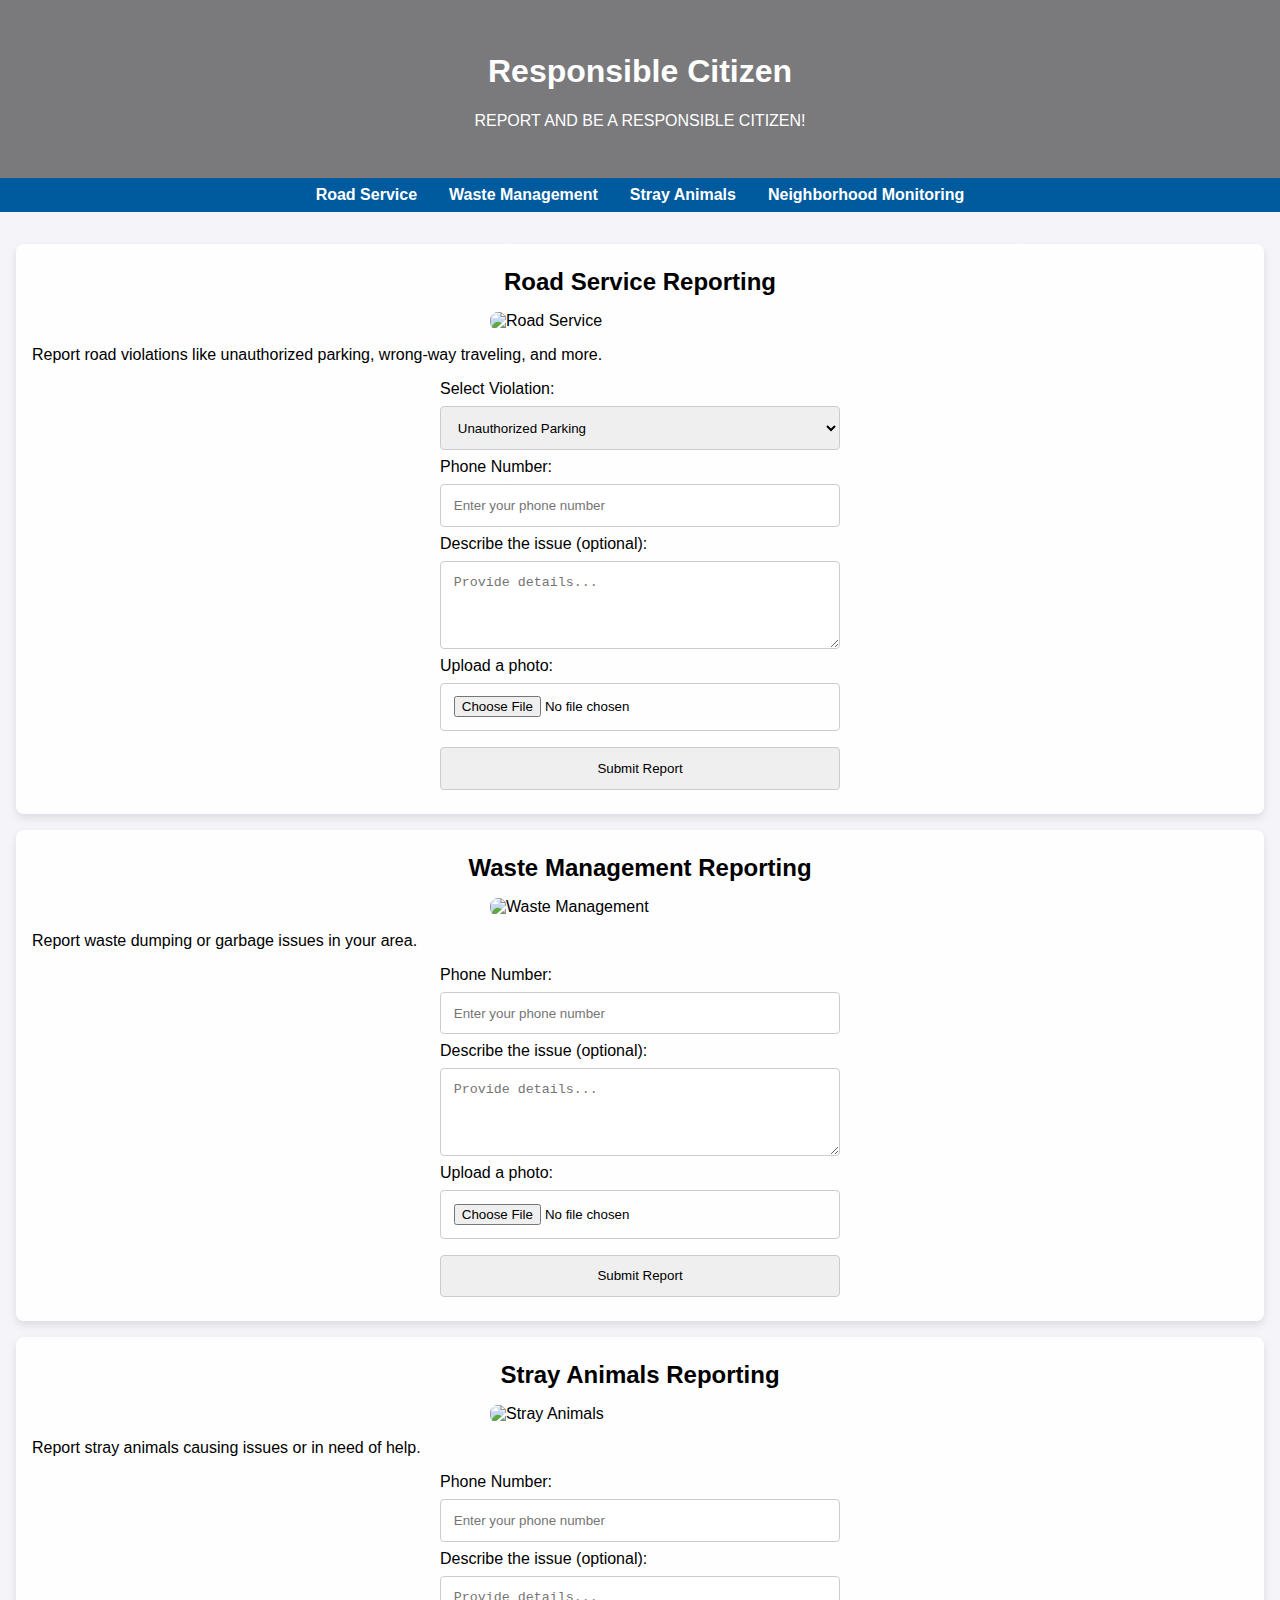
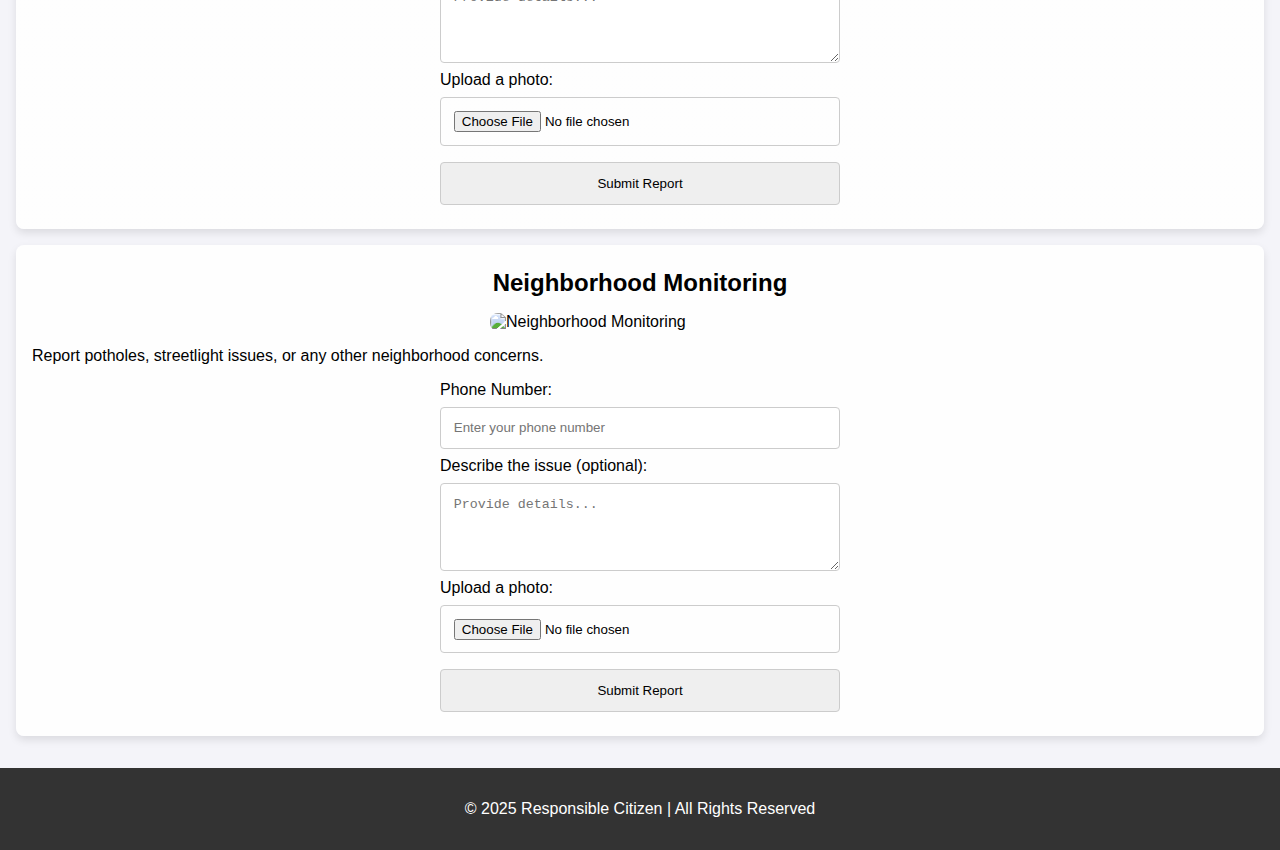
==== index.html @ 556bbf72 "Create index.html" ====
<!DOCTYPE html>
<html lang="en">
<head>
    <meta charset="UTF-8">
    <meta name="viewport" content="width=device-width, initial-scale=1.0">
    <title>Responsible Citizen</title>
    <style>
        body {
            font-family: Arial, sans-serif;
            margin: 0;
            padding: 0;
            background-color: #f4f4f9;
        }
        header {
            background: linear-gradient(rgba(0, 0, 0, 0.5), rgba(0, 0, 0, 0.5)), 
                        url('https://images.twinkl.co.uk/tw1n/image/private/t_630_eco/image_repo/2b/f0/cfe2-sl-45-responsible-citizens-display-banner-english_ver_1.jpg') no-repeat center center/cover;
            color: white;
            padding: 2rem;
            text-align: center;
        }
        nav {
            display: flex;
            justify-content: center;
            background-color: #005a9e;
            padding: 0.5rem 0;
        }
        nav a {
            color: white;
            margin: 0 1rem;
            text-decoration: none;
            font-weight: bold;
        }
        nav a:hover {
            text-decoration: underline;
        }
        main {
            padding: 1rem;
        }
        .module {
            background: white;
            margin: 1rem 0;
            padding: 1rem;
            border-radius: 8px;
            box-shadow: 0 4px 8px rgba(0, 0, 0, 0.1);
            background-size: cover;
        }
        .module:nth-child(odd) {
            background: linear-gradient(rgba(255, 255, 255, 0.9), rgba(255, 255, 255, 0.9)), 
                        url('https://via.placeholder.com/1920x300?text=Background+Pattern+1');
        }
        .module:nth-child(even) {
            background: linear-gradient(rgba(255, 255, 255, 0.9), rgba(255, 255, 255, 0.9)), 
                        url('https://via.placeholder.com/1920x300?text=Background+Pattern+2');
        }
        .module img {
            width: 100%;
            height: auto;
            max-width: 300px;
            margin: 1rem auto;
            display: block;
            border-radius: 8px;
        }
        .module h2 {
            margin: 0.5rem 0;
            text-align: center;
        }
        .module form {
            display: flex;
            flex-direction: column;
            max-width: 400px;
            margin: 0 auto;
        }
        .module input, .module textarea, .module button, .module select {
            margin: 0.5rem 0;
            padding: 0.8rem;
            border: 1px solid #ccc;
            border-radius: 4px;
        }
        footer {
            background-color: #333;
            color: white;
            text-align: center;
            padding: 1rem 0;
        }
        @media screen and (max-width: 768px) {
            nav {
                flex-wrap: wrap;
                justify-content: space-around;
            }
            .module img {
                max-width: 90%;
            }
            .module form {
                width: 100%;
                padding: 0 1rem;
            }
        }
    </style>
    <script>
        function getCurrentDate() {
            const now = new Date();
            return now.toISOString().slice(0, 10);
        }

        function getLocation(callback) {
            if (navigator.geolocation) {
                navigator.geolocation.getCurrentPosition(
                    (position) => {
                        const { latitude, longitude } = position.coords;
                        callback(Lat: ${latitude}, Lon: ${longitude});
                    },
                    () => {
                        callback("Location access denied.");
                    }
                );
            } else {
                callback("Geolocation is not supported by this browser.");
            }
        }

        function validateInputs(photo, phoneNumber, descriptionRequired, description) {
            if (!photo) {
                return "Please upload a photo.";
            }
            if (!phoneNumber) {
                return "Please provide a phone number.";
            }
            if (descriptionRequired && !description) {
                return "Please describe the issue.";
            }
            return null;
        }

        function submitReport(moduleName, formId, descriptionRequired = false) {
            const form = document.getElementById(formId);
            const phoneNumber = form.querySelector("input[type='tel']").value;
            const description = form.querySelector("textarea")?.value || "";
            const violation = form.querySelector("select")?.value || "Not specified";
            const photo = form.querySelector("input[type='file']").files[0]?.name || null;
            const date = getCurrentDate();

            const validationError = validateInputs(photo, phoneNumber, descriptionRequired, description);
            if (validationError) {
                alert(validationError);
                return;
            }

            getLocation((location) => {
                alert(${moduleName} report successfully submitted.);
                alert(Your response is stored in the database.\n\nPhone Number: ${phoneNumber}\nDetails: ${description}\nViolation: ${violation}\nDate: ${date}\nLocation: ${location}\nPhoto: ${photo || "No photo uploaded"});
            });
        }
    </script>
</head>
<body>
    <header>
        <h1>Responsible Citizen</h1>
        <p>REPORT AND BE A RESPONSIBLE CITIZEN!</p>
    </header>

    <nav>
        <a href="#road-service">Road Service</a>
        <a href="#waste-management">Waste Management</a>
        <a href="#stray-animals">Stray Animals</a>
        <a href="#neighborhood-monitoring">Neighborhood Monitoring</a>
    </nav>

    <main>
        <!-- Road Service Module -->
        <section class="module" id="road-service">
            <h2>Road Service Reporting</h2>
            <img src="https://thumbs.dreamstime.com/b/using-mobile-phone-driving-his-bike-dangerous-mobile-phone-distraction-city-traffic-road-safety-concept-119798315.jpg" alt="Road Service">
            <p>Report road violations like unauthorized parking, wrong-way traveling, and more.</p>
            <form id="road-service-form" onsubmit="submitReport('Road Service', 'road-service-form', true); return false;">
                <label for="road-violation">Select Violation:</label>
                <select id="road-violation">
                    <option value="Unauthorized Parking">Unauthorized Parking</option>
                    <option value="Wrong Way Traveling">Wrong Way Traveling</option>
                    <option value="Signal Jumping">Signal Jumping</option>
                    <option value="Reckless Driving">Reckless Driving</option>
                </select>
                <label for="road-phone">Phone Number:</label>
                <input type="tel" id="road-phone" placeholder="Enter your phone number" required>
                <label for="road-details">Describe the issue (optional):</label>
                <textarea id="road-details" rows="4" placeholder="Provide details..."></textarea>
                <label for="road-photo">Upload a photo:</label>
                <input type="file" id="road-photo" accept="image/*">
                <button type="submit">Submit Report</button>
            </form>
        </section>

        <!-- Waste Management Module -->
        <section class="module" id="waste-management">
            <h2>Waste Management Reporting</h2>
            <img src="https://zerowastecity.com/wp-content/uploads/2019/09/2019-09-18-Mandatory-Waste-Reporting-Blog-Post.png" alt="Waste Management">
            <p>Report waste dumping or garbage issues in your area.</p>
            <form id="waste-management-form" onsubmit="submitReport('Waste Management', 'waste-management-form'); return false;">
                <label for="waste-phone">Phone Number:</label>
                <input type="tel" id="waste-phone" placeholder="Enter your phone number" required>
                <label for="waste-details">Describe the issue (optional):</label>
                <textarea id="waste-details" rows="4" placeholder="Provide details..."></textarea>
                <label for="waste-photo">Upload a photo:</label>
                <input type="file" id="waste-photo" accept="image/*">
                <button type="submit">Submit Report</button>
            </form>
        </section>

        <!-- Stray Animals Module -->
        <section class="module" id="stray-animals">
            <h2>Stray Animals Reporting</h2>
            <img src="https://files.globalgiving.org/pfil/51176/ph_51176_220435.jpg?m=1658541732000" alt="Stray Animals">
            <p>Report stray animals causing issues or in need of help.</p>
            <form id="stray-animals-form" onsubmit="submitReport('Stray Animals', 'stray-animals-form'); return false;">
                <label for="animal-phone">Phone Number:</label>
                <input type="tel" id="animal-phone" placeholder="Enter your phone number" required>
                <label for="animal-details">Describe the issue (optional):</label>
                <textarea id="animal-details" rows="4" placeholder="Provide details..."></textarea>
                <label for="animal-photo">Upload a photo:</label>
                <input type="file" id="animal-photo" accept="image/*">
                <button type="submit">Submit Report</button>
            </form>
        </section>

        <!-- Neighborhood Monitoring Module -->
        <section class="module" id="neighborhood-monitoring">
            <h2>Neighborhood Monitoring</h2>
            <img src="https://storage-motoreasy.s3.amazonaws.com/dynamic/4/photos/432000/original/1432.jpg" alt="Neighborhood Monitoring">
            <p>Report potholes, streetlight issues, or any other neighborhood concerns.</p>
            <form id="neighborhood-monitoring-form" onsubmit="submitReport('Neighborhood Monitoring', 'neighborhood-monitoring-form'); return false;">
                <label for="neighborhood-phone">Phone Number:</label>
                <input type="tel" id="neighborhood-phone" placeholder="Enter your phone number" required>
                <label for="neighborhood-details">Describe the issue (optional):</label>
                <textarea id="neighborhood-details" rows="4" placeholder="Provide details..."></textarea>
                <label for="neighborhood-photo">Upload a photo:</label>
                <input type="file" id="neighborhood-photo" accept="image/*">
                <button type="submit">Submit Report</button>
            </form>
        </section>
    </main>

    <footer>
        <p>&copy; 2025 Responsible Citizen | All Rights Reserved</p>
    </footer>
</body>
</html>
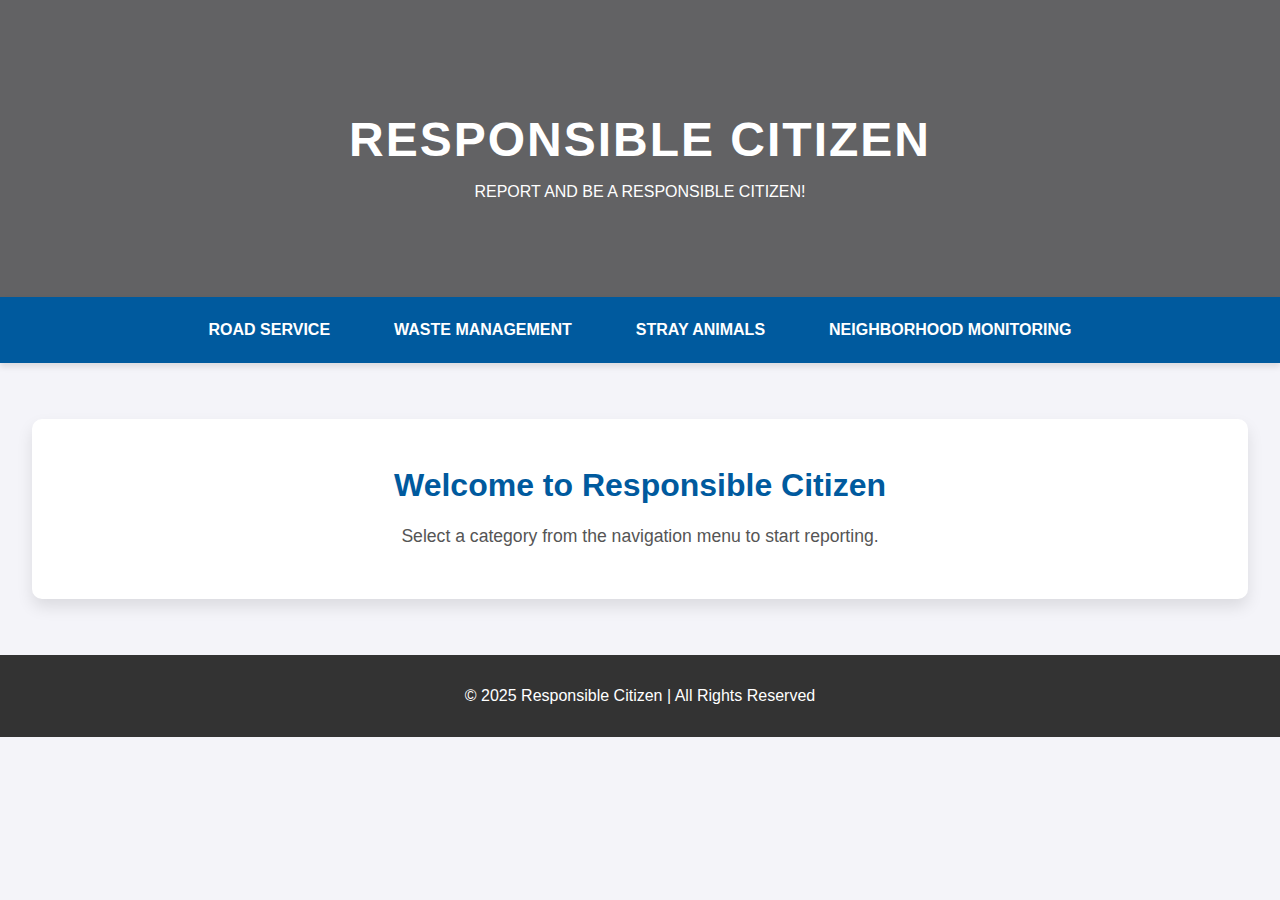
==== commit 39b3c26f: "Update index.html" ====
--- a/index.html
+++ b/index.html
@@ -4,240 +4,25 @@
     <meta charset="UTF-8">
     <meta name="viewport" content="width=device-width, initial-scale=1.0">
     <title>Responsible Citizen</title>
-    <style>
-        body {
-            font-family: Arial, sans-serif;
-            margin: 0;
-            padding: 0;
-            background-color: #f4f4f9;
-        }
-        header {
-            background: linear-gradient(rgba(0, 0, 0, 0.5), rgba(0, 0, 0, 0.5)), 
-                        url('https://images.twinkl.co.uk/tw1n/image/private/t_630_eco/image_repo/2b/f0/cfe2-sl-45-responsible-citizens-display-banner-english_ver_1.jpg') no-repeat center center/cover;
-            color: white;
-            padding: 2rem;
-            text-align: center;
-        }
-        nav {
-            display: flex;
-            justify-content: center;
-            background-color: #005a9e;
-            padding: 0.5rem 0;
-        }
-        nav a {
-            color: white;
-            margin: 0 1rem;
-            text-decoration: none;
-            font-weight: bold;
-        }
-        nav a:hover {
-            text-decoration: underline;
-        }
-        main {
-            padding: 1rem;
-        }
-        .module {
-            background: white;
-            margin: 1rem 0;
-            padding: 1rem;
-            border-radius: 8px;
-            box-shadow: 0 4px 8px rgba(0, 0, 0, 0.1);
-            background-size: cover;
-        }
-        .module:nth-child(odd) {
-            background: linear-gradient(rgba(255, 255, 255, 0.9), rgba(255, 255, 255, 0.9)), 
-                        url('https://via.placeholder.com/1920x300?text=Background+Pattern+1');
-        }
-        .module:nth-child(even) {
-            background: linear-gradient(rgba(255, 255, 255, 0.9), rgba(255, 255, 255, 0.9)), 
-                        url('https://via.placeholder.com/1920x300?text=Background+Pattern+2');
-        }
-        .module img {
-            width: 100%;
-            height: auto;
-            max-width: 300px;
-            margin: 1rem auto;
-            display: block;
-            border-radius: 8px;
-        }
-        .module h2 {
-            margin: 0.5rem 0;
-            text-align: center;
-        }
-        .module form {
-            display: flex;
-            flex-direction: column;
-            max-width: 400px;
-            margin: 0 auto;
-        }
-        .module input, .module textarea, .module button, .module select {
-            margin: 0.5rem 0;
-            padding: 0.8rem;
-            border: 1px solid #ccc;
-            border-radius: 4px;
-        }
-        footer {
-            background-color: #333;
-            color: white;
-            text-align: center;
-            padding: 1rem 0;
-        }
-        @media screen and (max-width: 768px) {
-            nav {
-                flex-wrap: wrap;
-                justify-content: space-around;
-            }
-            .module img {
-                max-width: 90%;
-            }
-            .module form {
-                width: 100%;
-                padding: 0 1rem;
-            }
-        }
-    </style>
-    <script>
-        function getCurrentDate() {
-            const now = new Date();
-            return now.toISOString().slice(0, 10);
-        }
-
-        function getLocation(callback) {
-            if (navigator.geolocation) {
-                navigator.geolocation.getCurrentPosition(
-                    (position) => {
-                        const { latitude, longitude } = position.coords;
-                        callback(Lat: ${latitude}, Lon: ${longitude});
-                    },
-                    () => {
-                        callback("Location access denied.");
-                    }
-                );
-            } else {
-                callback("Geolocation is not supported by this browser.");
-            }
-        }
-
-        function validateInputs(photo, phoneNumber, descriptionRequired, description) {
-            if (!photo) {
-                return "Please upload a photo.";
-            }
-            if (!phoneNumber) {
-                return "Please provide a phone number.";
-            }
-            if (descriptionRequired && !description) {
-                return "Please describe the issue.";
-            }
-            return null;
-        }
-
-        function submitReport(moduleName, formId, descriptionRequired = false) {
-            const form = document.getElementById(formId);
-            const phoneNumber = form.querySelector("input[type='tel']").value;
-            const description = form.querySelector("textarea")?.value || "";
-            const violation = form.querySelector("select")?.value || "Not specified";
-            const photo = form.querySelector("input[type='file']").files[0]?.name || null;
-            const date = getCurrentDate();
-
-            const validationError = validateInputs(photo, phoneNumber, descriptionRequired, description);
-            if (validationError) {
-                alert(validationError);
-                return;
-            }
-
-            getLocation((location) => {
-                alert(${moduleName} report successfully submitted.);
-                alert(Your response is stored in the database.\n\nPhone Number: ${phoneNumber}\nDetails: ${description}\nViolation: ${violation}\nDate: ${date}\nLocation: ${location}\nPhoto: ${photo || "No photo uploaded"});
-            });
-        }
-    </script>
+    <link rel="stylesheet" href="styles.css">
 </head>
 <body>
     <header>
         <h1>Responsible Citizen</h1>
         <p>REPORT AND BE A RESPONSIBLE CITIZEN!</p>
     </header>
-
     <nav>
-        <a href="#road-service">Road Service</a>
-        <a href="#waste-management">Waste Management</a>
-        <a href="#stray-animals">Stray Animals</a>
-        <a href="#neighborhood-monitoring">Neighborhood Monitoring</a>
+        <a href="road-service.html">Road Service</a>
+        <a href="waste manament.html">Waste Management</a>
+        <a href="stray.html">Stray Animals</a>
+        <a href="neighborhood.html">Neighborhood Monitoring</a>
     </nav>
-
     <main>
-        <!-- Road Service Module -->
-        <section class="module" id="road-service">
-            <h2>Road Service Reporting</h2>
-            <img src="https://thumbs.dreamstime.com/b/using-mobile-phone-driving-his-bike-dangerous-mobile-phone-distraction-city-traffic-road-safety-concept-119798315.jpg" alt="Road Service">
-            <p>Report road violations like unauthorized parking, wrong-way traveling, and more.</p>
-            <form id="road-service-form" onsubmit="submitReport('Road Service', 'road-service-form', true); return false;">
-                <label for="road-violation">Select Violation:</label>
-                <select id="road-violation">
-                    <option value="Unauthorized Parking">Unauthorized Parking</option>
-                    <option value="Wrong Way Traveling">Wrong Way Traveling</option>
-                    <option value="Signal Jumping">Signal Jumping</option>
-                    <option value="Reckless Driving">Reckless Driving</option>
-                </select>
-                <label for="road-phone">Phone Number:</label>
-                <input type="tel" id="road-phone" placeholder="Enter your phone number" required>
-                <label for="road-details">Describe the issue (optional):</label>
-                <textarea id="road-details" rows="4" placeholder="Provide details..."></textarea>
-                <label for="road-photo">Upload a photo:</label>
-                <input type="file" id="road-photo" accept="image/*">
-                <button type="submit">Submit Report</button>
-            </form>
-        </section>
-
-        <!-- Waste Management Module -->
-        <section class="module" id="waste-management">
-            <h2>Waste Management Reporting</h2>
-            <img src="https://zerowastecity.com/wp-content/uploads/2019/09/2019-09-18-Mandatory-Waste-Reporting-Blog-Post.png" alt="Waste Management">
-            <p>Report waste dumping or garbage issues in your area.</p>
-            <form id="waste-management-form" onsubmit="submitReport('Waste Management', 'waste-management-form'); return false;">
-                <label for="waste-phone">Phone Number:</label>
-                <input type="tel" id="waste-phone" placeholder="Enter your phone number" required>
-                <label for="waste-details">Describe the issue (optional):</label>
-                <textarea id="waste-details" rows="4" placeholder="Provide details..."></textarea>
-                <label for="waste-photo">Upload a photo:</label>
-                <input type="file" id="waste-photo" accept="image/*">
-                <button type="submit">Submit Report</button>
-            </form>
-        </section>
-
-        <!-- Stray Animals Module -->
-        <section class="module" id="stray-animals">
-            <h2>Stray Animals Reporting</h2>
-            <img src="https://files.globalgiving.org/pfil/51176/ph_51176_220435.jpg?m=1658541732000" alt="Stray Animals">
-            <p>Report stray animals causing issues or in need of help.</p>
-            <form id="stray-animals-form" onsubmit="submitReport('Stray Animals', 'stray-animals-form'); return false;">
-                <label for="animal-phone">Phone Number:</label>
-                <input type="tel" id="animal-phone" placeholder="Enter your phone number" required>
-                <label for="animal-details">Describe the issue (optional):</label>
-                <textarea id="animal-details" rows="4" placeholder="Provide details..."></textarea>
-                <label for="animal-photo">Upload a photo:</label>
-                <input type="file" id="animal-photo" accept="image/*">
-                <button type="submit">Submit Report</button>
-            </form>
-        </section>
-
-        <!-- Neighborhood Monitoring Module -->
-        <section class="module" id="neighborhood-monitoring">
-            <h2>Neighborhood Monitoring</h2>
-            <img src="https://storage-motoreasy.s3.amazonaws.com/dynamic/4/photos/432000/original/1432.jpg" alt="Neighborhood Monitoring">
-            <p>Report potholes, streetlight issues, or any other neighborhood concerns.</p>
-            <form id="neighborhood-monitoring-form" onsubmit="submitReport('Neighborhood Monitoring', 'neighborhood-monitoring-form'); return false;">
-                <label for="neighborhood-phone">Phone Number:</label>
-                <input type="tel" id="neighborhood-phone" placeholder="Enter your phone number" required>
-                <label for="neighborhood-details">Describe the issue (optional):</label>
-                <textarea id="neighborhood-details" rows="4" placeholder="Provide details..."></textarea>
-                <label for="neighborhood-photo">Upload a photo:</label>
-                <input type="file" id="neighborhood-photo" accept="image/*">
-                <button type="submit">Submit Report</button>
-            </form>
+        <section class="module">
+            <h2>Welcome to Responsible Citizen</h2>
+            <p>Select a category from the navigation menu to start reporting.</p>
         </section>
     </main>
-
     <footer>
         <p>&copy; 2025 Responsible Citizen | All Rights Reserved</p>
     </footer>
--- a/styles.css
+++ b/styles.css
@@ -0,0 +1,146 @@
+body {
+    font-family: 'Arial', sans-serif;
+    margin: 0;
+    padding: 0;
+    background-color: #f4f4f9;
+    color: #333;
+}
+header {
+    background: linear-gradient(rgba(0, 0, 0, 0.6), rgba(0, 0, 0, 0.6)),
+                url('https://images.twinkl.co.uk/tw1n/image/private/t_630_eco/image_repo/2b/f0/cfe2-sl-45-responsible-citizens-display-banner-english_ver_1.jpg') no-repeat center center/cover;
+    color: white;
+    padding: 5rem 0;
+    text-align: center;
+    background-size: cover;
+    background-position: center;
+}
+header h1 {
+    font-size: 3rem;
+    margin-bottom: 1rem;
+    letter-spacing: 2px;
+    text-transform: uppercase;
+}
+nav {
+    display: flex;
+    justify-content: center;
+    background-color: #005a9e;
+    padding: 1rem 0;
+    box-shadow: 0 4px 6px rgba(0, 0, 0, 0.1);
+}
+nav a {
+    color: white;
+    margin: 0 2rem;
+    text-decoration: none;
+    font-weight: bold;
+    text-transform: uppercase;
+    position: relative;
+    padding: 0.5rem 0;
+    transition: all 0.3s ease;
+}
+nav a::after {
+    content: '';
+    position: absolute;
+    width: 100%;
+    height: 2px;
+    bottom: 0;
+    left: 0;
+    background-color: white;
+    transform: scaleX(0);
+    transform-origin: bottom right;
+    transition: transform 0.3s ease;
+}
+nav a:hover::after {
+    transform: scaleX(1);
+    transform-origin: bottom left;
+}
+main {
+    padding: 2rem;
+}
+.module {
+    background: white;
+    margin: 1.5rem 0;
+    padding: 2rem;
+    border-radius: 10px;
+    box-shadow: 0 8px 16px rgba(0, 0, 0, 0.1);
+    transition: transform 0.3s ease, box-shadow 0.3s ease;
+}
+.module:hover {
+    transform: translateY(-5px);
+    box-shadow: 0 12px 24px rgba(0, 0, 0, 0.15);
+}
+.module img {
+    width: 100%;
+    height: auto;
+    max-width: 100%;
+    margin: 1rem auto;
+    display: block;
+    border-radius: 8px;
+    transition: transform 0.3s ease;
+}
+.module img:hover {
+    transform: scale(1.05);
+}
+.module h2 {
+    margin: 1rem 0;
+    text-align: center;
+    font-size: 2rem;
+    font-weight: 600;
+    color: #005a9e;
+}
+.module p {
+    font-size: 1.1rem;
+    line-height: 1.6;
+    text-align: center;
+    color: #555;
+}
+.module form {
+    display: flex;
+    flex-direction: column;
+    gap: 1rem;
+    max-width: 600px;
+    margin: 2rem auto;
+}
+.module input, .module textarea, .module button, .module select {
+    padding: 1rem;
+    border-radius: 6px;
+    border: 1px solid #ccc;
+    font-size: 1rem;
+    transition: border-color 0.3s ease;
+}
+.module input:focus, .module textarea:focus, .module select:focus {
+    border-color: #005a9e;
+    outline: none;
+}
+.module button {
+    background-color: #005a9e;
+    color: white;
+    font-weight: bold;
+    cursor: pointer;
+    transition: background-color 0.3s ease;
+}
+.module button:hover {
+    background-color: #003f6c;
+}
+footer {
+    background-color: #333;
+    color: white;
+    text-align: center;
+    padding: 2rem 0;
+    font-size: 1rem;
+}
+footer p {
+    margin: 0;
+}
+@media (max-width: 768px) {
+    nav {
+        flex-direction: column;
+        padding: 1rem;
+    }
+    .module {
+        padding: 1.5rem;
+    }
+    .module form {
+        width: 100%;
+        padding: 0 1rem;
+    }
+}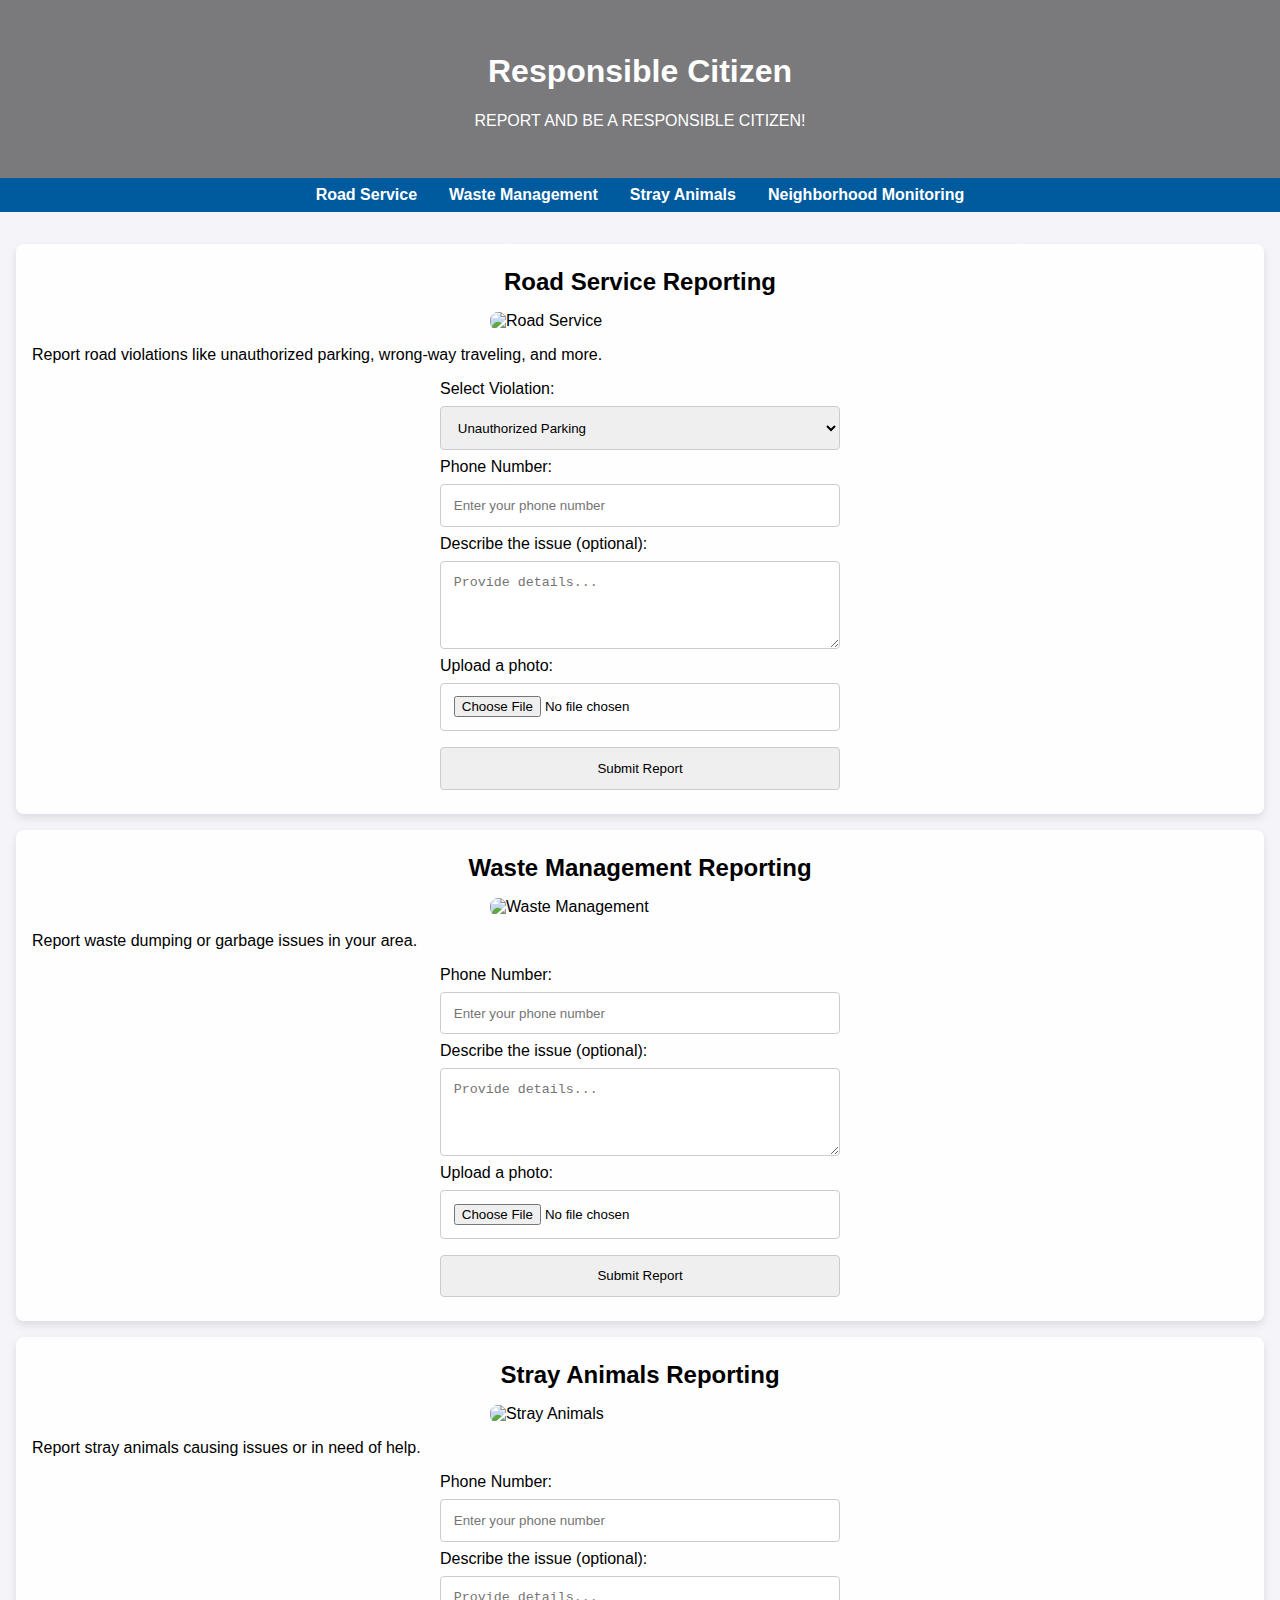
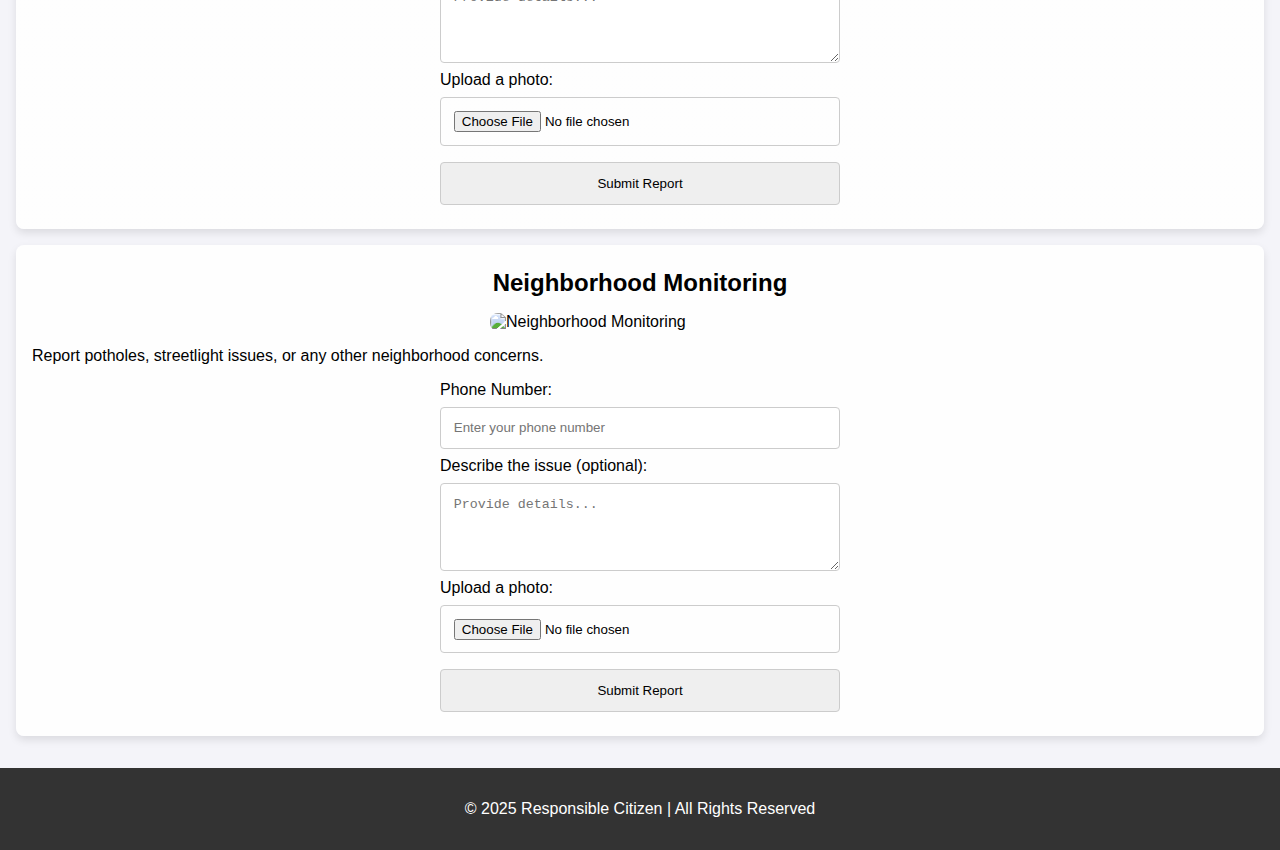
==== commit bd276488: "Update index.html" ====
--- a/index.html
+++ b/index.html
@@ -4,25 +4,240 @@
     <meta charset="UTF-8">
     <meta name="viewport" content="width=device-width, initial-scale=1.0">
     <title>Responsible Citizen</title>
-    <link rel="stylesheet" href="styles.css">
+    <style>
+        body {
+            font-family: Arial, sans-serif;
+            margin: 0;
+            padding: 0;
+            background-color: #f4f4f9;
+        }
+        header {
+            background: linear-gradient(rgba(0, 0, 0, 0.5), rgba(0, 0, 0, 0.5)), 
+                        url('https://images.twinkl.co.uk/tw1n/image/private/t_630_eco/image_repo/2b/f0/cfe2-sl-45-responsible-citizens-display-banner-english_ver_1.jpg') no-repeat center center/cover;
+            color: white;
+            padding: 2rem;
+            text-align: center;
+        }
+        nav {
+            display: flex;
+            justify-content: center;
+            background-color: #005a9e;
+            padding: 0.5rem 0;
+        }
+        nav a {
+            color: white;
+            margin: 0 1rem;
+            text-decoration: none;
+            font-weight: bold;
+        }
+        nav a:hover {
+            text-decoration: underline;
+        }
+        main {
+            padding: 1rem;
+        }
+        .module {
+            background: white;
+            margin: 1rem 0;
+            padding: 1rem;
+            border-radius: 8px;
+            box-shadow: 0 4px 8px rgba(0, 0, 0, 0.1);
+            background-size: cover;
+        }
+        .module:nth-child(odd) {
+            background: linear-gradient(rgba(255, 255, 255, 0.9), rgba(255, 255, 255, 0.9)), 
+                        url('https://via.placeholder.com/1920x300?text=Background+Pattern+1');
+        }
+        .module:nth-child(even) {
+            background: linear-gradient(rgba(255, 255, 255, 0.9), rgba(255, 255, 255, 0.9)), 
+                        url('https://via.placeholder.com/1920x300?text=Background+Pattern+2');
+        }
+        .module img {
+            width: 100%;
+            height: auto;
+            max-width: 300px;
+            margin: 1rem auto;
+            display: block;
+            border-radius: 8px;
+        }
+        .module h2 {
+            margin: 0.5rem 0;
+            text-align: center;
+        }
+        .module form {
+            display: flex;
+            flex-direction: column;
+            max-width: 400px;
+            margin: 0 auto;
+        }
+        .module input, .module textarea, .module button, .module select {
+            margin: 0.5rem 0;
+            padding: 0.8rem;
+            border: 1px solid #ccc;
+            border-radius: 4px;
+        }
+        footer {
+            background-color: #333;
+            color: white;
+            text-align: center;
+            padding: 1rem 0;
+        }
+        @media screen and (max-width: 768px) {
+            nav {
+                flex-wrap: wrap;
+                justify-content: space-around;
+            }
+            .module img {
+                max-width: 90%;
+            }
+            .module form {
+                width: 100%;
+                padding: 0 1rem;
+            }
+        }
+    </style>
+    <script>
+        function getCurrentDate() {
+            const now = new Date();
+            return now.toISOString().slice(0, 10);
+        }
+
+        function getLocation(callback) {
+            if (navigator.geolocation) {
+                navigator.geolocation.getCurrentPosition(
+                    (position) => {
+                        const { latitude, longitude } = position.coords;
+                        callback(Lat: ${latitude}, Lon: ${longitude});
+                    },
+                    () => {
+                        callback("Location access denied.");
+                    }
+                );
+            } else {
+                callback("Geolocation is not supported by this browser.");
+            }
+        }
+
+        function validateInputs(photo, phoneNumber, descriptionRequired, description) {
+            if (!photo) {
+                return "Please upload a photo.";
+            }
+            if (!phoneNumber) {
+                return "Please provide a phone number.";
+            }
+            if (descriptionRequired && !description) {
+                return "Please describe the issue.";
+            }
+            return null;
+        }
+
+        function submitReport(moduleName, formId, descriptionRequired = false) {
+            const form = document.getElementById(formId);
+            const phoneNumber = form.querySelector("input[type='tel']").value;
+            const description = form.querySelector("textarea")?.value || "";
+            const violation = form.querySelector("select")?.value || "Not specified";
+            const photo = form.querySelector("input[type='file']").files[0]?.name || null;
+            const date = getCurrentDate();
+
+            const validationError = validateInputs(photo, phoneNumber, descriptionRequired, description);
+            if (validationError) {
+                alert(validationError);
+                return;
+            }
+
+            getLocation((location) => {
+                alert(${moduleName} report successfully submitted.);
+                alert(Your response is stored in the database.\n\nPhone Number: ${phoneNumber}\nDetails: ${description}\nViolation: ${violation}\nDate: ${date}\nLocation: ${location}\nPhoto: ${photo || "No photo uploaded"});
+            });
+        }
+    </script>
 </head>
 <body>
     <header>
         <h1>Responsible Citizen</h1>
         <p>REPORT AND BE A RESPONSIBLE CITIZEN!</p>
     </header>
+
     <nav>
-        <a href="road-service.html">Road Service</a>
-        <a href="waste manament.html">Waste Management</a>
-        <a href="stray.html">Stray Animals</a>
-        <a href="neighborhood.html">Neighborhood Monitoring</a>
+        <a href="#road-service">Road Service</a>
+        <a href="#waste-management">Waste Management</a>
+        <a href="#stray-animals">Stray Animals</a>
+        <a href="#neighborhood-monitoring">Neighborhood Monitoring</a>
     </nav>
+
     <main>
-        <section class="module">
-            <h2>Welcome to Responsible Citizen</h2>
-            <p>Select a category from the navigation menu to start reporting.</p>
+        <!-- Road Service Module -->
+        <section class="module" id="road-service">
+            <h2>Road Service Reporting</h2>
+            <img src="https://thumbs.dreamstime.com/b/using-mobile-phone-driving-his-bike-dangerous-mobile-phone-distraction-city-traffic-road-safety-concept-119798315.jpg" alt="Road Service">
+            <p>Report road violations like unauthorized parking, wrong-way traveling, and more.</p>
+            <form id="road-service-form" onsubmit="submitReport('Road Service', 'road-service-form', true); return false;">
+                <label for="road-violation">Select Violation:</label>
+                <select id="road-violation">
+                    <option value="Unauthorized Parking">Unauthorized Parking</option>
+                    <option value="Wrong Way Traveling">Wrong Way Traveling</option>
+                    <option value="Signal Jumping">Signal Jumping</option>
+                    <option value="Reckless Driving">Reckless Driving</option>
+                </select>
+                <label for="road-phone">Phone Number:</label>
+                <input type="tel" id="road-phone" placeholder="Enter your phone number" required>
+                <label for="road-details">Describe the issue (optional):</label>
+                <textarea id="road-details" rows="4" placeholder="Provide details..."></textarea>
+                <label for="road-photo">Upload a photo:</label>
+                <input type="file" id="road-photo" accept="image/*">
+                <button type="submit">Submit Report</button>
+            </form>
+        </section>
+
+        <!-- Waste Management Module -->
+        <section class="module" id="waste-management">
+            <h2>Waste Management Reporting</h2>
+            <img src="https://zerowastecity.com/wp-content/uploads/2019/09/2019-09-18-Mandatory-Waste-Reporting-Blog-Post.png" alt="Waste Management">
+            <p>Report waste dumping or garbage issues in your area.</p>
+            <form id="waste-management-form" onsubmit="submitReport('Waste Management', 'waste-management-form'); return false;">
+                <label for="waste-phone">Phone Number:</label>
+                <input type="tel" id="waste-phone" placeholder="Enter your phone number" required>
+                <label for="waste-details">Describe the issue (optional):</label>
+                <textarea id="waste-details" rows="4" placeholder="Provide details..."></textarea>
+                <label for="waste-photo">Upload a photo:</label>
+                <input type="file" id="waste-photo" accept="image/*">
+                <button type="submit">Submit Report</button>
+            </form>
+        </section>
+
+        <!-- Stray Animals Module -->
+        <section class="module" id="stray-animals">
+            <h2>Stray Animals Reporting</h2>
+            <img src="https://files.globalgiving.org/pfil/51176/ph_51176_220435.jpg?m=1658541732000" alt="Stray Animals">
+            <p>Report stray animals causing issues or in need of help.</p>
+            <form id="stray-animals-form" onsubmit="submitReport('Stray Animals', 'stray-animals-form'); return false;">
+                <label for="animal-phone">Phone Number:</label>
+                <input type="tel" id="animal-phone" placeholder="Enter your phone number" required>
+                <label for="animal-details">Describe the issue (optional):</label>
+                <textarea id="animal-details" rows="4" placeholder="Provide details..."></textarea>
+                <label for="animal-photo">Upload a photo:</label>
+                <input type="file" id="animal-photo" accept="image/*">
+                <button type="submit">Submit Report</button>
+            </form>
+        </section>
+
+        <!-- Neighborhood Monitoring Module -->
+        <section class="module" id="neighborhood-monitoring">
+            <h2>Neighborhood Monitoring</h2>
+            <img src="https://storage-motoreasy.s3.amazonaws.com/dynamic/4/photos/432000/original/1432.jpg" alt="Neighborhood Monitoring">
+            <p>Report potholes, streetlight issues, or any other neighborhood concerns.</p>
+            <form id="neighborhood-monitoring-form" onsubmit="submitReport('Neighborhood Monitoring', 'neighborhood-monitoring-form'); return false;">
+                <label for="neighborhood-phone">Phone Number:</label>
+                <input type="tel" id="neighborhood-phone" placeholder="Enter your phone number" required>
+                <label for="neighborhood-details">Describe the issue (optional):</label>
+                <textarea id="neighborhood-details" rows="4" placeholder="Provide details..."></textarea>
+                <label for="neighborhood-photo">Upload a photo:</label>
+                <input type="file" id="neighborhood-photo" accept="image/*">
+                <button type="submit">Submit Report</button>
+            </form>
         </section>
     </main>
+
     <footer>
         <p>&copy; 2025 Responsible Citizen | All Rights Reserved</p>
     </footer>
